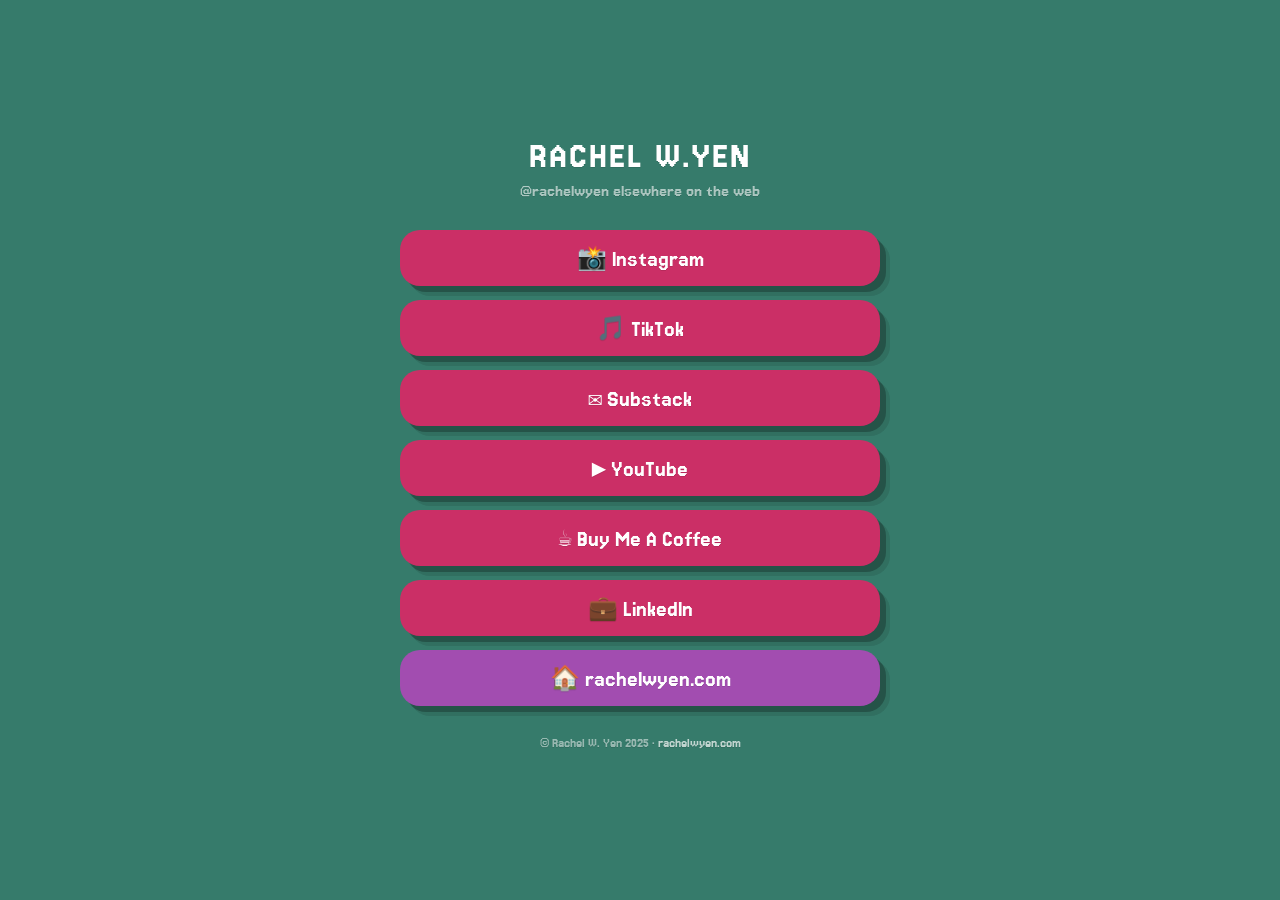
==== links.html @ 22608e48 "Add files via upload" ====
<!DOCTYPE html>
<!--
(ง'̀-'́)ง
COPYRIGHT: RACHEL W.YEN 2025 // @ratiorae
-->
<html>

<head>
    <title>Links — RACHEL W.YEN</title>
    <meta name="viewport" content="width=device-width, initial-scale=1.0">
    <meta name="description" content="@rachelwyen elsewhere on the web">
    <link rel="preconnect" href="https://fonts.googleapis.com">
    <link rel="preconnect" href="https://fonts.gstatic.com" crossorigin>
    <link href="https://fonts.googleapis.com/css2?family=Jersey+15&display=swap" rel="stylesheet">
    <link rel="stylesheet" href="style.css">
    <style>
        /* ── Links page specific styles ── */
        body {
            display: flex;
            align-items: center;
            justify-content: center;
            min-height: 100vh;
            padding: 40px 20px;
        }

        .links-wrap {
            max-width: 480px;
            width: 100%;
            text-align: center;
        }

        .links-name {
            color: #fff;
            font-size: clamp(24px, 6vw, 40px);
            margin: 0 0 6px 0;
            font-family: var(--font-main);
            letter-spacing: 0.05em;
        }

        .links-handle {
            color: rgba(255,255,255,0.6);
            font-size: clamp(14px, 3vw, 18px);
            margin: 0 0 30px 0;
            font-family: var(--font-main);
        }

        .links-list {
            display: flex;
            flex-direction: column;
            gap: 14px;
            margin-bottom: 30px;
        }

        .link-btn {
            background-color: var(--marquee-bg);
            color: #fff;
            border-radius: 20px;
            padding: 14px 20px;
            font-size: clamp(18px, 4vw, 24px);
            font-family: var(--font-main);
            box-shadow: 6px 6px 0 var(--shadow-dark),
                        10px 10px 0 var(--shadow-darker);
            transition: transform 0.2s;
            display: flex;
            align-items: center;
            justify-content: center;
            gap: 10px;
        }

        .link-btn:hover {
            animation: shake 0.7s;
            animation-iteration-count: 1;
        }

        .link-btn a {
            color: #fff !important;
            text-decoration: none;
            width: 100%;
        }

        .link-btn.alt {
            background-color: var(--button-bg); /* purple for website link */
        }

        .links-footer {
            color: rgba(255,255,255,0.5);
            font-size: clamp(12px, 2vw, 14px);
            font-family: var(--font-main);
        }

        .links-footer a {
            color: rgba(255,255,255,0.7) !important;
        }
    </style>
</head>

<body>
    <div class="links-wrap">

        <p class="links-name">RACHEL W.YEN</p>
        <p class="links-handle">@rachelwyen elsewhere on the web</p>

        <div class="links-list">
            <div class="link-btn">
                <a href="https://instagram.com/ratiorae" target="_blank">
                    📸 Instagram
                </a>
            </div>
            <div class="link-btn">
                <a href="https://www.tiktok.com/@goldsundrops" target="_blank">
                    🎵 TikTok
                </a>
            </div>
            <div class="link-btn">
                <a href="https://goldsundrops.substack.com/" target="_blank">
                    ✉️ Substack
                </a>
            </div>
            <div class="link-btn">
                <a href="https://www.youtube.com/@rachelwyen" target="_blank">
                    ▶️ YouTube
                </a>
            </div>
            <div class="link-btn">
                <a href="https://buymeacoffee.com/ratiorae" target="_blank">
                    ☕️ Buy Me A Coffee
                </a>
            </div>
            <div class="link-btn">
                <a href="https://linkedin.com/in/rachelwyen" target="_blank">
                    💼 LinkedIn
                </a>
            </div>
            <div class="link-btn alt">
                <a href="https://rachelwyen.com" target="_blank">
                    🏠 rachelwyen.com
                </a>
            </div>
        </div>

        <p class="links-footer">© Rachel W. Yen 2025 · <a href="https://rachelwyen.com">rachelwyen.com</a></p>

    </div>
</body>

</html>
---- style.css ----
/* =============================================
   (ง'̀-'́)ง
   COPYRIGHT: RACHEL W.YEN 2025 // @ratiorae
   #2 Razzle Dazzle Rose
   ============================================= */

/* ── Variables ── */
:root {
    --bg:         #367b6b;
    --body-text:  #b22b5a;
    --link:       #a24db0;
    --title:      #fff;
    --marquee-bg: #cb2f66;
    --marquee-text: #fff;
    --image-bg:   #cb2f66;
    --box-bg:     #fff;
    --button-bg:  #a24db0;
    --footer-bg:  #b22b5a;
    --font-main:  'Jersey 15', Courier, monospace;
    --shadow-dark: rgba(0, 0, 0, 0.25);
    --shadow-darker: rgba(0, 0, 0, 0.1);
    --shadow-green: rgba(18, 66, 54, 0.35);
    --shadow-green-soft: rgba(18, 66, 54, 0.15);
}

/* ── Reset & Base ── */
*, *::before, *::after {
    box-sizing: border-box;
}

body {
    background-color: var(--bg);
    color: var(--body-text);
    padding: 20px;
    font-family: var(--font-main);
    font-size: 10vw;
    text-shadow: 0 1px 0 rgba(0,0,0,0.1);
    margin: 0;
}

a:link, a:active, a:visited {
    color: var(--link);
    text-decoration: none;
    transition-duration: 0.5s;
}

a:hover {
    color: var(--bg);
    transition-duration: 0.5s;
}

/* ── Layout ── */
.page-wrap {
    max-width: 1250px;
    width: 100%;
    margin: 0 auto;
    padding: 0 20px;
    box-sizing: border-box;
}

/* ── Title ── */
#title {
    color: var(--title);
    text-align: center;
    font-size: clamp(9vw, 5vw + 2rem, 80px);
    line-height: 1.3;
    margin: 0 auto 30px auto;
    padding: 0 5vw;
    max-width: 100%;
    overflow-wrap: break-word;
    word-break: normal;
    white-space: nowrap;
    display: block;
    letter-spacing: 0.05em;
}

.word {
    display: inline-block;
    white-space: nowrap;
    margin-right: 0.25em;
}

.letter {
    display: inline-block;
    animation: bounceOnce 1s ease forwards;
}

/* ── Marquee ── */
#marquee {
    background-color: var(--marquee-bg);
    color: var(--marquee-text);
    padding: 20px;
    width: 100%;
    font-size: 36px;
    margin: auto;
    position: relative;
    z-index: 20;
    box-sizing: border-box;
    border-top-left-radius: 0;
    border-top-right-radius: 20px;
    box-shadow: 8px 0 0 0 rgba(0, 0, 0, 0.25),
    12px 0 0 0 rgba(0, 0, 0, 0.1);
}

/* ── Browser Tab Navigation ── */
#nav-tabs {
    display: flex;
    gap: 10px;
    padding: 0;
    margin: 0;
    align-items: flex-end;
    background: transparent;
    position: relative;
    z-index: 10;
    overflow: visible;
}

.nav-tab {
    background-color: rgba(203, 47, 102, 0.75);
    font-family: var(--font-main);
    font-size: clamp(12px, 2vw, 20px);
    padding: 8px 20px;
    border-top-left-radius: 12px;
    border-top-right-radius: 12px;
    border-bottom: none;
    cursor: pointer;
    text-decoration: none;
    display: inline-block;
    transition: opacity 0.2s, background-color 0.2s, transform 0.2s;
    transform: translateY(6px);
    box-shadow: 8px 0 0 rgba(0, 0, 0, 0.25),
    12px 0 0 rgba(0, 0, 0, 0.1);
    position: relative;
    overflow: visible;
    z-index: auto;
}

.nav-tab:link, .nav-tab:visited {
    color: #d3d3d3;
}

.nav-tab:hover {
    opacity: 1;
    color: var(--marquee-text);
    transform: translateY(0px);
}

.nav-tab.active {
    background-color: var(--marquee-bg);
    color: var(--marquee-text);
    opacity: 1;
    transform: translateY(3px);
    font-weight: bold;
}

.nav-tab.active:hover {
    color: var(--marquee-text);
}

/* ── Main Box ── */
#box {
    background-color: var(--box-bg);
    padding: 20px;
    width: 100%;
    text-align: center;
    margin: auto;
    box-sizing: border-box;
    z-index: 30;
    border-bottom-left-radius: 20px;
    border-bottom-right-radius: 20px;
    border-top-right-radius: 0;
    border-top-left-radius: 0;
    box-shadow:
        8px 0 0 var(--shadow-dark),
        12px 0 0 var(--shadow-darker);
}

/* ── Hero + Bio ── */
.hero-bio-wrap {
    display: flex;
    gap: 20px;
    justify-content: center;
    align-items: center;
    flex-wrap: wrap;
    width: 100%;
    box-sizing: border-box;
}

#hero {
    background: var(--image-bg);
    padding: 20px;
    border-radius: 20px;
    display: inline-block;
    box-sizing: border-box;
    width: fit-content;
    max-width: 400px;
    box-shadow:
        6px 6px 0 var(--shadow-green),
        10px 10px 10px var(--shadow-green-soft);
}

#hero img {
    width: 100%;
    display: block;
    max-width: 400px;
}

#hero:hover {
    animation: shake 0.7s;
    animation-iteration-count: 1;
}

#bio {
    padding: 20px;
    text-align: left;
    width: 100%;
    max-width: 400px;
    height: auto;
    font-size: clamp(18px, 4vw, 28px);
    flex: 1 1 300px;
    box-sizing: border-box;
}

/* ── Buttons ── */
#button-hole {
    display: flex;
    flex-wrap: wrap;
    justify-content: center;
    gap: 20px;
    margin: 20px auto;
}

#buttons {
    background-color: var(--button-bg);
    padding: 10px 20px;
    border-radius: 20px;
    box-shadow: 8px 8px 0 var(--shadow-dark),
                12px 12px 0 var(--shadow-darker);
    font-size: clamp(18px, 4vw, 28px);
    text-align: center;
    flex: 0 0 auto;
    max-width: 300px;
    width: 100%;
    box-sizing: border-box;
    display: flex;
    align-items: center;
    justify-content: center;
    height: auto;
}

#buttons:hover {
    animation: shake 0.7s;
    animation-iteration-count: 1;
}

#buttons a {
    color: var(--marquee-text);
    font-size: clamp(20px, 5vw, 28px);
    text-decoration: none;
    display: flex;
    flex-wrap: nowrap;
    align-items: center;
    justify-content: center;
    gap: 10px;
    width: 100%;
    text-align: center;
    white-space: nowrap;
}

#buttons img {
    height: 24px;
    max-width: 1.5em;
    width: auto;
    flex-shrink: 0;
}

#buttons img:hover { animation: none !important; }

#buttons2 {
    background-color: var(--marquee-bg);
    padding: 10px 20px;
    border-radius: 20px;
    box-shadow: 8px 8px 0 var(--shadow-dark),
                12px 12px 0 var(--shadow-darker);
    font-size: clamp(20px, 5vw, 28px);
    text-align: center;
    flex: 0 0 auto;
    max-width: 300px;
    width: 100%;
    box-sizing: border-box;
    display: flex;
    align-items: center;
    justify-content: center;
    height: auto;
}

#buttons2:hover {
    animation: shake 0.7s;
    animation-iteration-count: 1;
}

#buttons2 a {
    color: var(--marquee-text);
    text-decoration: none;
    display: flex;
    flex-wrap: nowrap;
    align-items: center;
    justify-content: center;
    gap: 10px;
    width: 100%;
    text-align: center;
    white-space: nowrap;
}

#buttons2 img {
    height: 24px;
    max-width: 1.5em;
    width: auto;
    flex-shrink: 0;
}

#buttons2 img:hover { animation: none !important; }

/* ── Social / SNS ── */
h2 {
    font-size: 3vw;
}

#sns {
    margin-top: 5px;
    color: var(--bg);
    font-size: 16px;
}

#sns h1 { font-size: 10vw; text-decoration: underline; }
#sns img { width: 40px; }
#sns img:hover {
    animation: shake 0.7s;
    animation-iteration-count: 1;
}

/* ── Footer / Stuff ── */
#stuff {
    background-color: var(--footer-bg);
    text-align: center;
    color: #fff;
    padding: 20px;
    margin-top: 20px;
    border-radius: 20px;
    box-shadow:
        6px 6px 0 var(--shadow-green),
        10px 10px 10px var(--shadow-green-soft);
}

#stuff h1 { font-size: clamp(18px, 4vw, 28px); }
#stuff p  { font-size: clamp(18px, 4vw, 28px); margin: auto; }
#stuff a:link { color: var(--marquee-text); }
#stuff img { width: 40px; }
#stuff img:hover {
    animation: shake 0.7s;
    animation-iteration-count: 1;
}

/* ── Tooltip ── */
#s-m-t-tooltip {
    background-color: var(--marquee-bg);
    color: #fff;
    font-family: var(--font-main);
    font-size: 20px;
    margin: 10px;
    padding: 5px;
    width: auto;
    z-index: 9999;
    line-height: 16px;
    word-wrap: break-word;
    text-align: center;
    border-radius: 8px;
    box-shadow: 2px 2px 8px rgba(0,0,0,0.2);
}

/* ── Popup ── */
.popup {
    position: relative;
    display: inline-block;
    cursor: pointer;
    -webkit-user-select: none;
    -moz-user-select: none;
    -ms-user-select: none;
    user-select: none;
}

.popup .popuptext {
    visibility: hidden;
    opacity: 0;
    width: 160px;
    background-color: var(--marquee-bg);
    color: #fff;
    text-align: center;
    border-radius: 6px;
    padding: 8px 0;
    position: absolute;
    z-index: 1;
    bottom: 125%;
    left: 50%;
    margin-left: -80px;
    transition: opacity 0.5s ease;
}

.popup .popuptext::after {
    content: "";
    position: absolute;
    top: 100%;
    left: 50%;
    margin-left: -5px;
    border-width: 5px;
    border-style: solid;
    border-color: var(--marquee-bg) transparent transparent transparent;
}

.popup .show    { visibility: visible; opacity: 1; animation: fadeIn 0.5s forwards; }
.popup .fadeOut { animation: fadeOut 0.5s forwards; }

/* ── Media Shelf Slide-up Tab ── */
#shelf-tab {
    position: fixed;
    top: 70%;
    right: 0;
    transform: translateX(calc(100% - 36px)) translateY(-50%);
    z-index: 1000;
    display: flex;
    flex-direction: row;
    align-items: flex-end;
    transition: transform 0.4s ease;
}

#shelf-tab.open {
   transform: translateX(0%) translateY(-50%);
}

#shelf-handle {
    background-color: var(--marquee-bg);
    color: var(--marquee-text);
    font-family: var(--font-main);
    font-size: clamp(12px, 1.5vw, 18px);
    padding: 20px 8px;
    border-top-left-radius: 12px;
    border-bottom-left-radius: 12px;
    border-top-right-radius: 0;
    border-bottom-right-radius: 0;
    cursor: pointer;
    user-select: none;
    writing-mode: vertical-rl;
    text-orientation: mixed;
    transition: background-color 0.2s;
    order: 1;
    position: relative;
    z-index: 2;
    box-shadow: -4px 4px 0 var(--shadow-dark);
}

#shelf-handle:hover {
    background-color: var(--button-bg);
}

#shelf-handle span {
   display: block;
   word-spacing: 5px;
}

#shelf-panel {
    background-color: var(--box-bg);
    color: var(--body-text);
    width: 250px;
    overflow: hidden;
    padding: 20px;
    border-top-left-radius: 12px;
    border-bottom-left-radius: 0;
    font-size: clamp(14px, 1.8vw, 20px);
    text-align: left;
    order: 2;
    position: relative;
    z-index: 1;
    box-shadow: -4px 4px 0 var(--shadow-dark);
}

#shelf-panel h3 {
    margin-top: 0;
    font-size: clamp(16px, 2vw, 22px);
    color: var(--marquee-bg);
}

#shelf-panel ul {
    padding-left: 16px;
    margin: 8px 0;
}

#shelf-panel li {
    margin-bottom: 6px;
    font-size: clamp(12px, 1.5vw, 16px);
}

/* ── Work With Me ── */
.work-intro {
    font-size: clamp(18px, 4vw, 28px);
    margin: 20px auto 30px auto;
    max-width: 700px;
    color: var(--body-text);
}

.offerings-grid {
    display: flex;
    flex-direction: column;
    gap: 60px;
    margin: 0 auto 30px auto;
    max-width: 900px;
}

.offering-group {
    width: 100%;
}

.offering-heading {
    text-align: center;
    margin-bottom: 25px;
}

.offering-heading h2 {
    font-family: var(--font-main);
    font-size: clamp(28px, 5vw, 40px);
    margin: 0;
    color: var(--body-text);
}

.offering-heading p {
    font-family: var(--font-main);
    font-size: clamp(14px, 2vw, 18px);
    margin: 5px 0 0;
    color: var(--body-text);
    font-style: italic;
}

.offering-cards {
    display: flex;
    flex-wrap: wrap;
    gap: 20px;
    justify-content: center;
    align-items: start;
}

/* ── Flip Card ── */
.offering-card {
    flex: 0 1 260px;
    max-width: 260px;
    height: 220px;
    cursor: pointer;
    perspective: 1000px;
}

.card-inner {
    position: relative;
    width: 100%;
    height: 100%;
    min-height: 160px;
    transform-style: preserve-3d;
    transition: transform 0.5s ease;
    border-radius: 20px;
}

.offering-card.flipped .card-inner {
    transform: rotateY(180deg);
}

.card-front, .card-back {
    position: absolute;
    width: 100%;
    height: 100%;
    backface-visibility: hidden;
    -webkit-backface-visibility: hidden;
    border-radius: 20px;
    display: flex;
    flex-direction: column;
    align-items: center;
    justify-content: center;
    padding: 20px;
    box-sizing: border-box;
    box-shadow:
        6px 6px 0 var(--shadow-dark),
        10px 10px 0 var(--shadow-darker);
}

.card-front {
    background-color: var(--marquee-bg);
    color: #fff;
}

.card-back {
    background-color: var(--footer-bg);
    color: #fff;
    transform: rotateY(180deg);
    box-shadow: -6px 6px 0 var(--shadow-dark);
}

.offering-icon {
    font-size: 2.5rem;
    margin-bottom: 10px;
}

.offering-card h3 {
    font-family: var(--font-main);
    font-size: clamp(18px, 3vw, 22px);
    margin: 0;
    color: #fff;
    text-align: center;
}

.card-back p {
    font-family: var(--font-main);
    font-size: clamp(16px, 4vw, 22px);
    color: #fff;
    margin: 0 0 10px 0;
    line-height: 1.5;
    text-align: center;
}

.card-examples {
    font-family: var(--font-main);
    font-size: clamp(13px, 3vw, 16px);
    color: rgba(255,255,255,0.75);
    text-align: center;
    font-style: italic;
}

.work-cta-text {
    font-size: clamp(18px, 4vw, 28px);
    margin-bottom: 20px;
}

.coffee-section {
    margin: 20px auto 10px auto;
    max-width: 600px;
    font-size: clamp(18px, 4vw, 28px);
    color: var(--body-text);
}


/* ── Music Page ── */
 
/* Yen Océane section — dark teal card to signal artist identity */
.yen-oceane-section {
    background-color: var(--bg);
    border-radius: 20px;
    padding: 30px 20px;
    margin-bottom: 30px;
    box-shadow:
        6px 6px 0 var(--shadow-green),
        10px 10px 10px var(--shadow-green-soft);
    text-align: center;
}
 
.yen-oceane-label {
    color: rgba(255,255,255,0.6); /* muted white label above name */
    font-size: clamp(14px, 2vw, 18px);
    margin: 0 0 6px 0;
}
 
.yen-oceane-title {
    color: #fff;
    font-size: clamp(28px, 5vw, 52px);
    margin: 0 0 12px 0;
    font-family: var(--font-main);
    letter-spacing: 0.05em;
}
 
.yen-oceane-bio {
    color: rgba(255,255,255,0.8);
    font-size: clamp(16px, 3vw, 22px);
    margin: 0 auto 24px auto;
    max-width: 600px;
}
 
.music-embed-wrap {
    margin: 0 auto 24px auto;
    max-width: 700px;
}
 
.embed-label {
    color: rgba(255,255,255,0.7);
    font-size: clamp(14px, 2vw, 18px);
    margin: 0 0 10px 0;
    text-align: left;
}
 
/* Streaming buttons — white on teal */
.stream-btn {
    background-color: rgba(255,255,255,0.15); /* subtle white tint */
    padding: 8px 16px;
    border-radius: 20px;
    font-size: clamp(14px, 2vw, 18px);
    box-shadow: 4px 4px 0 var(--shadow-green);
    transition: background-color 0.2s;
}
 
.stream-btn:hover {
    background-color: rgba(255,255,255,0.25);
    animation: shake 0.7s;
    animation-iteration-count: 1;
}
 
.stream-btn a {
    color: #fff !important; /* override global link colour */
    text-decoration: none;
    white-space: nowrap;
}
 
/* Section headers */
.section-header {
    text-align: left;
    margin: 30px 0 16px 0;
    border-bottom: 3px solid var(--marquee-bg); /* pink underline */
    padding-bottom: 8px;
}
 
.section-header h2 {
    font-size: clamp(20px, 4vw, 30px);
    color: var(--body-text);
    margin: 0;
}
 
/* Live section — compact list */
.live-section {
    display: flex;
    flex-direction: column;
    gap: 12px;
    margin-bottom: 30px;
}
 
.live-item {
    background-color: var(--marquee-bg); /* pink, like the stuff/buttons2 style */
    color: #fff;
    border-radius: 20px;
    padding: 16px 20px;
    display: flex;
    align-items: center;
    gap: 16px;
    flex-wrap: wrap;
    box-shadow: 6px 6px 0 var(--shadow-dark),
                10px 10px 0 var(--shadow-darker);
    font-size: clamp(16px, 3vw, 22px);
}
 
.live-date {
    font-weight: bold;
    white-space: nowrap;
}
 
.live-venue {
    flex: 1; /* takes up remaining space */
}
 
.live-link {
    color: #fff !important;
    text-decoration: underline;
    white-space: nowrap;
}
 
/* Selected works grid — pink cards like stuff/buttons2 style */
.works-grid {
    display: flex;
    flex-direction: column;
    gap: 24px;
    margin-bottom: 30px;
}
 
.work-card {
    background-color: var(--footer-bg); /* deep pink */
    border-radius: 20px;
    padding: 24px;
    box-shadow: 6px 6px 0 var(--shadow-dark),
                10px 10px 0 var(--shadow-darker);
    display: flex;
    gap: 24px;
    align-items: flex-start;
    flex-wrap: wrap;
}
 
.work-card-upcoming {
    background-color: var(--marquee-bg); /* lighter pink for in-progress */
    opacity: 0.85;
}
 
.work-card-info {
    flex: 1 1 260px; /* text takes available space */
    text-align: left;
}
 
.work-card-info h3 {
    color: #fff;
    font-size: clamp(18px, 3vw, 24px);
    margin: 0 0 10px 0;
    font-family: var(--font-main);
    font-style: italic;
}
 
.work-card-info p {
    color: rgba(255,255,255,0.85);
    font-size: clamp(14px, 2.5vw, 18px);
    margin: 0;
    line-height: 1.5;
    font-family: var(--font-main);
}
 
.coming-soon-tag {
    display: inline-block;
    margin-top: 12px;
    background-color: rgba(255,255,255,0.2);
    color: #fff;
    border-radius: 12px;
    padding: 4px 12px;
    font-size: clamp(12px, 1.8vw, 16px);
}
 
.work-embed {
    flex: 1 1 300px; /* embed takes available space */
    border-radius: 12px;
    overflow: hidden; /* clips iframe to rounded corners */
}
 
.work-embed iframe {
    display: block;
    width: 100%;
    border-radius: 12px;
}

/* ── Tables ── */
table { padding-left: 5px; width: auto; margin: auto; }
td    { font-size: 25px; float: left; }
tr    { margin: auto; }
tr:after { content: ""; display: table; clear: both; }

/* ── Keyframes ── */
@keyframes shake {
    0%  { transform: translate(1px, 1px) rotate(0deg); }
    10% { transform: translate(-1px, -2px) rotate(-1deg); }
    20% { transform: translate(-3px, 0px) rotate(1deg); }
    30% { transform: translate(3px, 2px) rotate(0deg); }
}

@keyframes bounceOnce {
    0%, 20%, 50%, 80%, 100% { transform: translateY(0); }
    40% { transform: translateY(-30px); }
    60% { transform: translateY(-15px); }
}

@keyframes fadeIn  { from { opacity: 0; } to { opacity: 1; } }
@keyframes fadeOut {
    0%   { opacity: 1; visibility: visible; }
    100% { opacity: 0; visibility: hidden; }
}

/* ── Responsive ── */
@media screen and (max-width: 600px) {
    body { padding: 10px; }

    .word {
        display: block;
        white-space: nowrap;
        margin-bottom: 0.2em;
    }

    .hero-bio-wrap { flex-direction: column; align-items: center; }

    #title {
        font-size: clamp(9vw, 5vw + 2rem, 80px);
        max-width: 90vw;
        white-space: normal;
        overflow-wrap: break-word;
        word-break: normal;
        line-height: 1.2;
        text-align: center;
        margin: 0 auto;
        padding: 0;
    }

    #marquee  { font-size: 20px; padding: 10px; }
    #bio      { padding: 10px; font-size: 22px; min-height: unset; flex: none; max-width: 90vw; text-align: center; margin: auto; }
    #hero     { max-width: 90vw; }
    #box      { padding: 10px; }

    #button-hole { flex-direction: column; align-items: center; }

    #nav-tabs { gap: 3px; }
    .nav-tab  { padding: 6px 12px; font-size: 12px; }

    #shelf-tab  { right: 0; }
    #shelf-panel { width: 200px; }

   .offerings-grid {
        flex-direction: column;
        align-items: center;
    }

   .offering-group {
        width: 100%;
    }

    .offering-heading {
        margin-bottom: 20px;
    }

    .offering-heading h2 {
        font-size: clamp(26px, 8vw, 34px);
    }

    .offering-heading p {
        font-size: 15px;
        margin-top: 4px;
    }

    .offering-cards {
        flex-direction: column;
        align-items: center;
        gap: 20px;
    }

    .offering-card {
        max-width: 90vw;
        width: 100%;
        height: 220px;
    }
   .card-inner {
        min-height: 160px;
    }

    .card-front, .card-back {
        min-height: 160px;
    }

    .offering-card h3 {
        font-size: 7vw;
    }

    .card-back p {
        font-size: 6vw;
    }

    .card-examples {
        font-size: 4.5vw;
    }
}
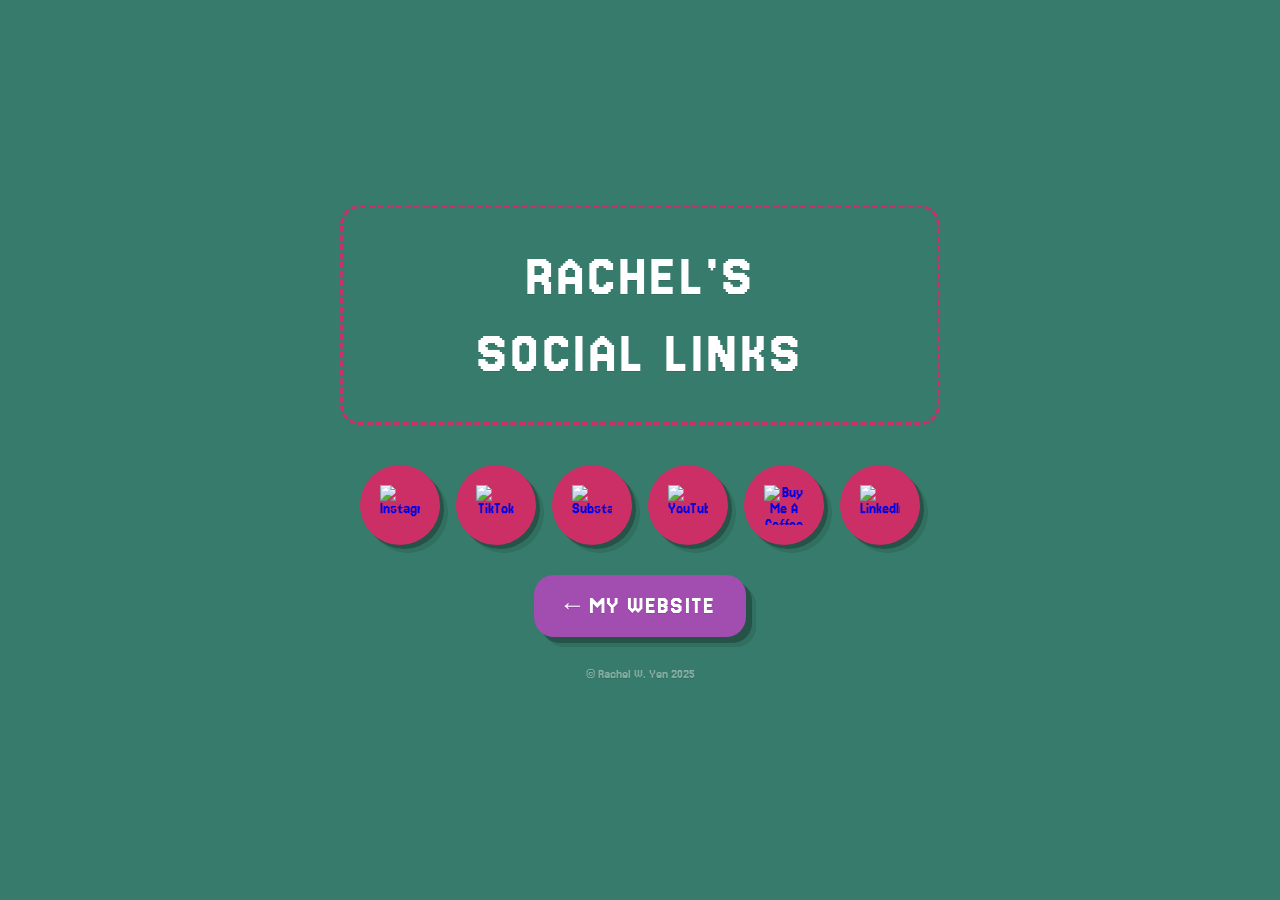
==== commit 5e54e271: "Add files via upload" ====
--- a/links.html
+++ b/links.html
@@ -12,84 +12,135 @@
     <link rel="preconnect" href="https://fonts.googleapis.com">
     <link rel="preconnect" href="https://fonts.gstatic.com" crossorigin>
     <link href="https://fonts.googleapis.com/css2?family=Jersey+15&display=swap" rel="stylesheet">
-    <link rel="stylesheet" href="style.css">
     <style>
-        /* ── Links page specific styles ── */
+        :root {
+            --bg:         #367b6b;
+            --marquee-bg: #cb2f66;
+            --button-bg:  #a24db0;
+            --box-bg:     #fff;
+            --font-main:  'Jersey 15', Courier, monospace;
+            --shadow-dark: rgba(0, 0, 0, 0.25);
+            --shadow-darker: rgba(0, 0, 0, 0.1);
+        }
+
+        *, *::before, *::after { box-sizing: border-box; }
+
         body {
+            background-color: var(--bg);
+            font-family: var(--font-main);
+            margin: 0;
+            padding: 40px 20px;
+            min-height: 100vh;
             display: flex;
             align-items: center;
             justify-content: center;
-            min-height: 100vh;
-            padding: 40px 20px;
+            text-shadow: 0 1px 0 rgba(0,0,0,0.1);
         }
 
         .links-wrap {
-            max-width: 480px;
+            max-width: 600px;
             width: 100%;
             text-align: center;
         }
 
+        /* Title box — dashed border like the Carrd version but in site colours */
+        .links-title-box {
+            border: 3px dashed var(--marquee-bg);
+            border-radius: 20px;
+            padding: 30px 20px;
+            margin-bottom: 40px;
+        }
+
         .links-name {
             color: #fff;
-            font-size: clamp(24px, 6vw, 40px);
-            margin: 0 0 6px 0;
-            font-family: var(--font-main);
+            font-size: clamp(32px, 8vw, 64px);
+            margin: 0;
             letter-spacing: 0.05em;
+            line-height: 1.2;
         }
 
-        .links-handle {
-            color: rgba(255,255,255,0.6);
-            font-size: clamp(14px, 3vw, 18px);
-            margin: 0 0 30px 0;
-            font-family: var(--font-main);
-        }
-
-        .links-list {
+        /* Icon row */
+        .icon-row {
             display: flex;
-            flex-direction: column;
-            gap: 14px;
+            justify-content: center;
+            flex-wrap: wrap;
+            gap: 16px;
             margin-bottom: 30px;
         }
 
-        .link-btn {
+        .icon-btn {
             background-color: var(--marquee-bg);
-            color: #fff;
-            border-radius: 20px;
-            padding: 14px 20px;
-            font-size: clamp(18px, 4vw, 24px);
-            font-family: var(--font-main);
-            box-shadow: 6px 6px 0 var(--shadow-dark),
-                        10px 10px 0 var(--shadow-darker);
-            transition: transform 0.2s;
+            border-radius: 50%; /* circular buttons */
+            width: 80px;
+            height: 80px;
             display: flex;
             align-items: center;
             justify-content: center;
-            gap: 10px;
+            box-shadow: 4px 4px 0 var(--shadow-dark),
+                        8px 8px 0 var(--shadow-darker);
+            transition: transform 0.2s;
+            text-decoration: none;
         }
 
-        .link-btn:hover {
+        .icon-btn:hover {
             animation: shake 0.7s;
             animation-iteration-count: 1;
         }
 
-        .link-btn a {
-            color: #fff !important;
-            text-decoration: none;
-            width: 100%;
+        .icon-btn img {
+            width: 40px;
+            height: 40px;
         }
 
-        .link-btn.alt {
-            background-color: var(--button-bg); /* purple for website link */
+        /* Website button */
+        .website-btn {
+            background-color: var(--button-bg);
+            color: #fff;
+            border-radius: 20px;
+            padding: 16px 30px;
+            font-size: clamp(18px, 4vw, 26px);
+            font-family: var(--font-main);
+            box-shadow: 6px 6px 0 var(--shadow-dark),
+                        10px 10px 0 var(--shadow-darker);
+            text-decoration: none;
+            display: inline-block;
+            letter-spacing: 0.05em;
+        }
+
+        .website-btn:hover {
+            animation: shake 0.7s;
+            animation-iteration-count: 1;
         }
 
         .links-footer {
-            color: rgba(255,255,255,0.5);
-            font-size: clamp(12px, 2vw, 14px);
-            font-family: var(--font-main);
+            margin-top: 30px;
+            color: rgba(255,255,255,0.4);
+            font-size: 14px;
         }
 
-        .links-footer a {
-            color: rgba(255,255,255,0.7) !important;
+        @keyframes shake {
+            0%  { transform: translate(1px, 1px) rotate(0deg); }
+            10% { transform: translate(-1px, -2px) rotate(-1deg); }
+            20% { transform: translate(-3px, 0px) rotate(1deg); }
+            30% { transform: translate(3px, 2px) rotate(0deg); }
+            40% { transform: translate(1px, -1px) rotate(1deg); }
+            50% { transform: translate(-1px, 2px) rotate(-1deg); }
+            60% { transform: translate(-3px, 1px) rotate(0deg); }
+            70% { transform: translate(3px, 1px) rotate(-1deg); }
+            80% { transform: translate(-1px, -1px) rotate(1deg); }
+            90% { transform: translate(1px, 2px) rotate(0deg); }
+            100% { transform: translate(1px, -2px) rotate(-1deg); }
+        }
+
+        @media screen and (max-width: 480px) {
+            .icon-btn {
+                width: 64px;
+                height: 64px;
+            }
+            .icon-btn img {
+                width: 32px;
+                height: 32px;
+            }
         }
     </style>
 </head>
@@ -97,48 +148,37 @@
 <body>
     <div class="links-wrap">
 
-        <p class="links-name">RACHEL W.YEN</p>
-        <p class="links-handle">@rachelwyen elsewhere on the web</p>
-
-        <div class="links-list">
-            <div class="link-btn">
-                <a href="https://instagram.com/ratiorae" target="_blank">
-                    📸 Instagram
-                </a>
-            </div>
-            <div class="link-btn">
-                <a href="https://www.tiktok.com/@goldsundrops" target="_blank">
-                    🎵 TikTok
-                </a>
-            </div>
-            <div class="link-btn">
-                <a href="https://goldsundrops.substack.com/" target="_blank">
-                    ✉️ Substack
-                </a>
-            </div>
-            <div class="link-btn">
-                <a href="https://www.youtube.com/@rachelwyen" target="_blank">
-                    ▶️ YouTube
-                </a>
-            </div>
-            <div class="link-btn">
-                <a href="https://buymeacoffee.com/ratiorae" target="_blank">
-                    ☕️ Buy Me A Coffee
-                </a>
-            </div>
-            <div class="link-btn">
-                <a href="https://linkedin.com/in/rachelwyen" target="_blank">
-                    💼 LinkedIn
-                </a>
-            </div>
-            <div class="link-btn alt">
-                <a href="https://rachelwyen.com" target="_blank">
-                    🏠 rachelwyen.com
-                </a>
-            </div>
+        <!-- TITLE BOX -->
+        <div class="links-title-box">
+            <p class="links-name">RACHEL'S<br>SOCIAL LINKS</p>
         </div>
 
-        <p class="links-footer">© Rachel W. Yen 2025 · <a href="https://rachelwyen.com">rachelwyen.com</a></p>
+        <!-- ICON ROW -->
+        <div class="icon-row">
+            <a class="icon-btn" href="https://instagram.com/ratiorae" target="_blank" title="Instagram">
+                <img src="https://img.icons8.com/doodle/48/000000/instagram-new.png" alt="Instagram">
+            </a>
+            <a class="icon-btn" href="https://www.tiktok.com/@goldsundrops" target="_blank" title="TikTok">
+                <img src="https://img.icons8.com/doodle/48/000000/tiktok.png" alt="TikTok">
+            </a>
+            <a class="icon-btn" href="https://goldsundrops.substack.com/" target="_blank" title="Substack">
+                <img src="https://img.icons8.com/doodle/48/000000/bookmark--v2.png" alt="Substack">
+            </a>
+            <a class="icon-btn" href="https://www.youtube.com/@rachelwyen" target="_blank" title="YouTube">
+                <img src="https://img.icons8.com/doodle/48/000000/youtube-play.png" alt="YouTube">
+            </a>
+            <a class="icon-btn" href="https://buymeacoffee.com/ratiorae" target="_blank" title="Buy Me A Coffee">
+                <img src="https://img.icons8.com/doodle/48/000000/coffee-to-go.png" alt="Buy Me A Coffee">
+            </a>
+            <a class="icon-btn" href="https://linkedin.com/in/rachelwyen" target="_blank" title="LinkedIn">
+                <img src="https://img.icons8.com/doodle/48/000000/linkedin.png" alt="LinkedIn">
+            </a>
+        </div>
+
+        <!-- WEBSITE BUTTON -->
+        <a class="website-btn" href="https://rachelwyen.com">← MY WEBSITE</a>
+
+        <p class="links-footer">© Rachel W. Yen 2025</p>
 
     </div>
 </body>
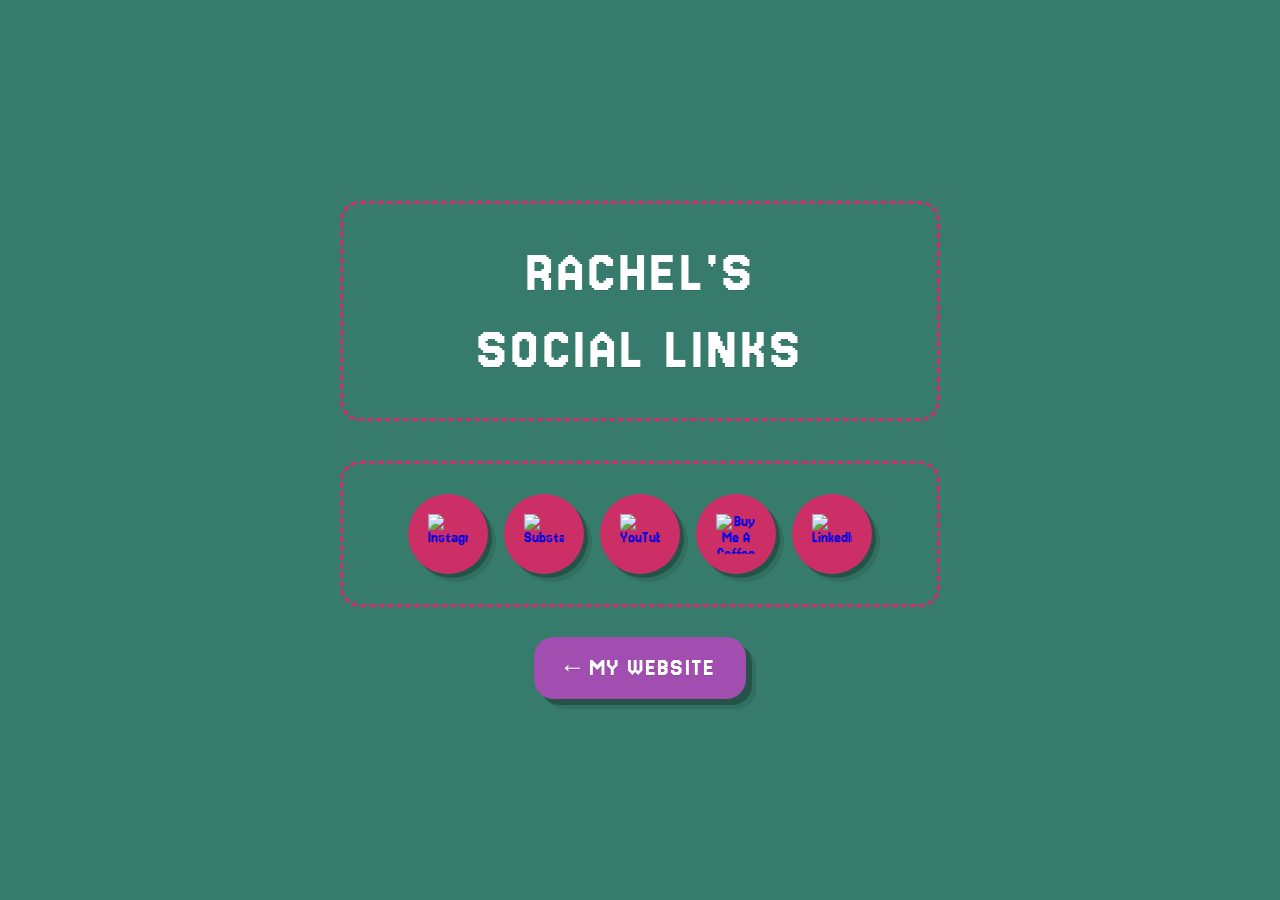
==== commit 4eeccdb8: "Update links.html" ====
--- a/links.html
+++ b/links.html
@@ -66,6 +66,9 @@
             flex-wrap: wrap;
             gap: 16px;
             margin-bottom: 30px;
+            border: 3px dashed var(--marquee-bg);
+            border-radius: 20px;
+            padding: 30px 20px;
         }
 
         .icon-btn {
@@ -111,6 +114,10 @@
             animation: shake 0.7s;
             animation-iteration-count: 1;
         }
+
+      .website-btn:link, .website-btn:visited {
+    color: #fff;
+}
 
         .links-footer {
             margin-top: 30px;
@@ -158,11 +165,8 @@
             <a class="icon-btn" href="https://instagram.com/ratiorae" target="_blank" title="Instagram">
                 <img src="https://img.icons8.com/doodle/48/000000/instagram-new.png" alt="Instagram">
             </a>
-            <a class="icon-btn" href="https://www.tiktok.com/@goldsundrops" target="_blank" title="TikTok">
-                <img src="https://img.icons8.com/doodle/48/000000/tiktok.png" alt="TikTok">
-            </a>
             <a class="icon-btn" href="https://goldsundrops.substack.com/" target="_blank" title="Substack">
-                <img src="https://img.icons8.com/doodle/48/000000/bookmark--v2.png" alt="Substack">
+                <img src="https://img.icons8.com/?size=100&id=ZRJAyzp5nMPb&format=png&color=000000" alt="Substack">
             </a>
             <a class="icon-btn" href="https://www.youtube.com/@rachelwyen" target="_blank" title="YouTube">
                 <img src="https://img.icons8.com/doodle/48/000000/youtube-play.png" alt="YouTube">
@@ -178,8 +182,6 @@
         <!-- WEBSITE BUTTON -->
         <a class="website-btn" href="https://rachelwyen.com">← MY WEBSITE</a>
 
-        <p class="links-footer">© Rachel W. Yen 2025</p>
-
     </div>
 </body>
 
